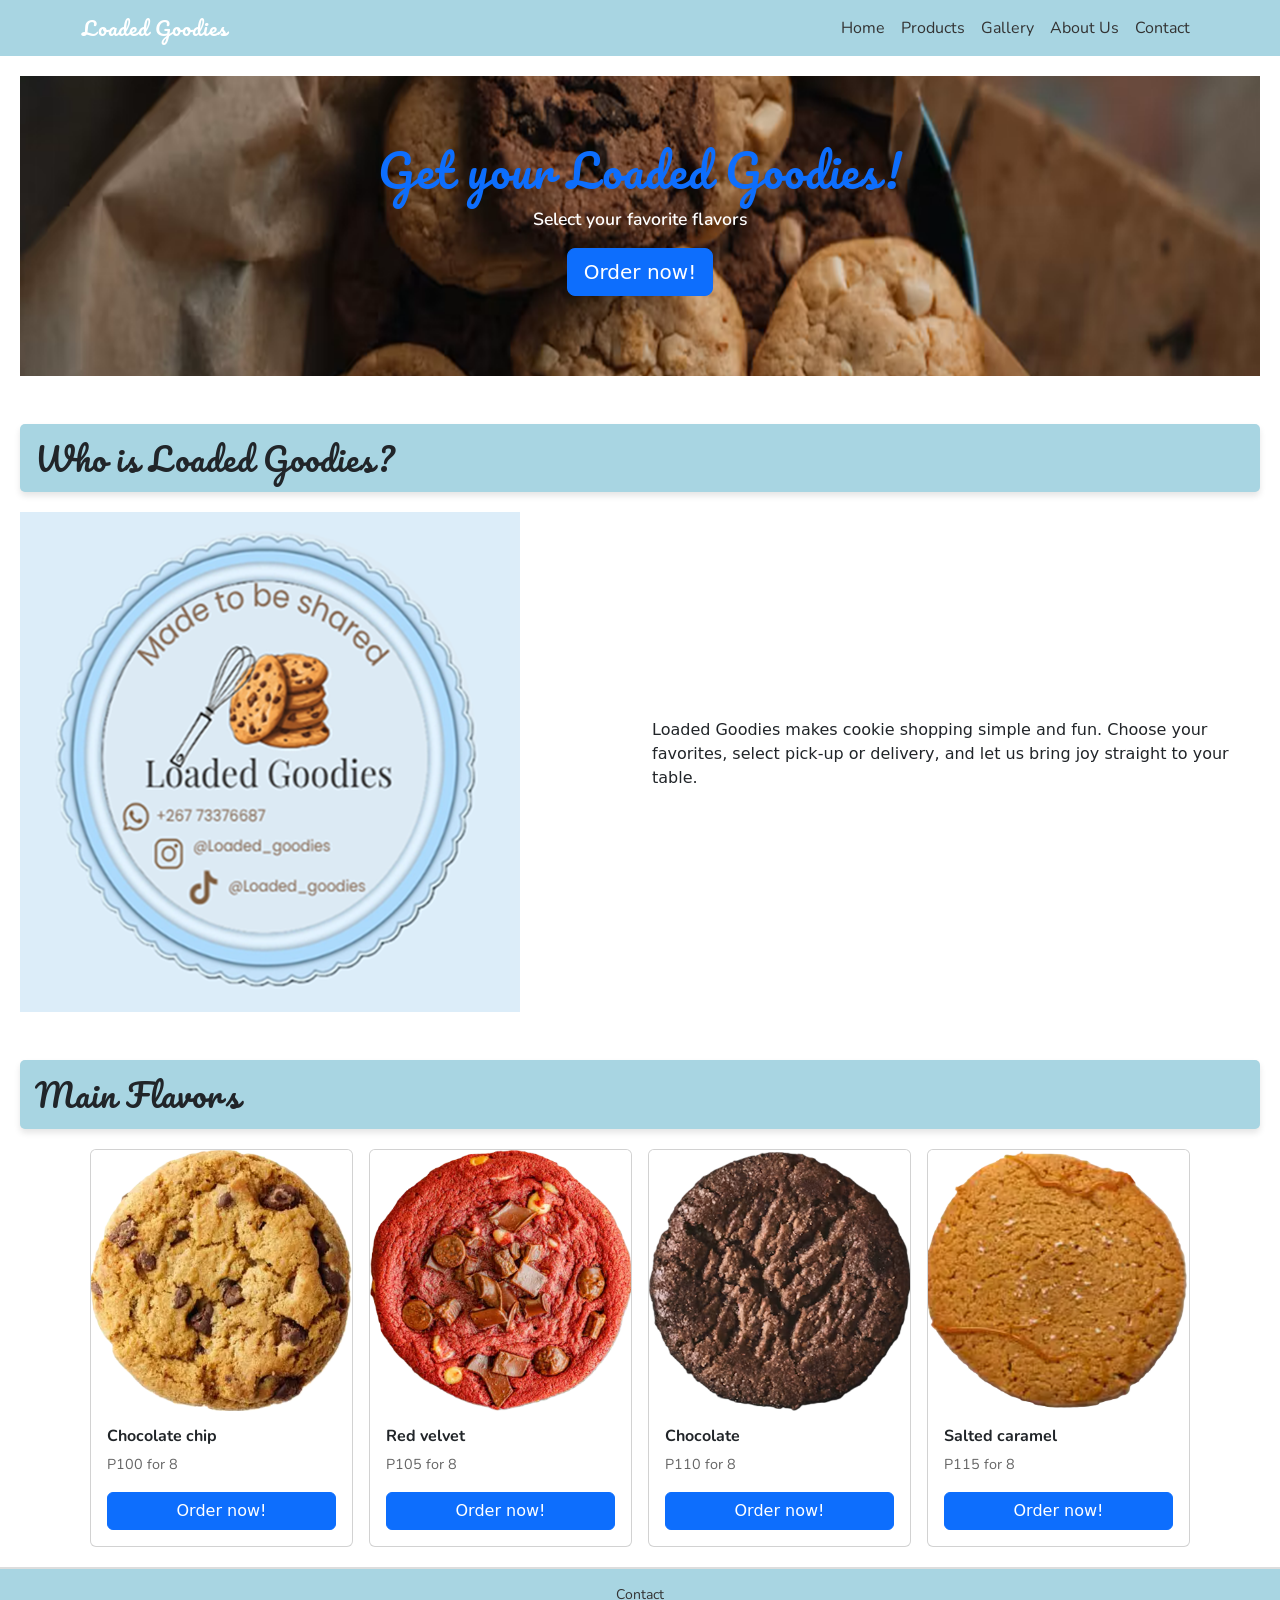
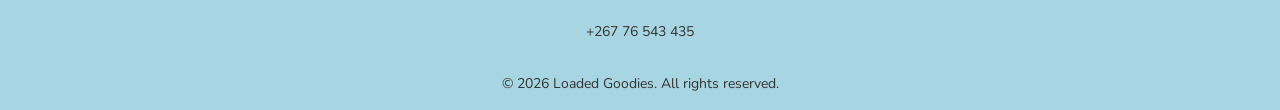
==== index.html @ f335c9da "updated navigation bar" ====
<!DOCTYPE html>
<html>
<head>
    <meta charset="UTF-8">
   <title>Loaded Goodies-index</title>
   <link rel="stylesheet" href="style.css">
    <meta name="viewport" content="width=device-width, initial-scale=1">
        <link href="https://cdn.jsdelivr.net/npm/bootstrap@5.3.8/dist/css/bootstrap.min.css" rel="stylesheet" integrity="sha384-sRIl4kxILFvY47J16cr9ZwB07vP4J8+LH7qKQnuqkuIAvNWLzeN8tE5YBujZqJLB" crossorigin="anonymous">

</head>


<body>

 <!-- NAVIGATION -->
  <nav class="navbar navbar-expand-lg navbar-light" style="background-color: #a8d5e2;">
    <div class="container">
      <a class="navbar-brand" href="index.html" style="font-family:'Pacifico',cursive; color:white;">Loaded Goodies</a>
      <button class="navbar-toggler" type="button" data-bs-toggle="collapse" data-bs-target="#navMenu">
        <span class="navbar-toggler-icon"></span>
      </button>
      <div class="collapse navbar-collapse" id="navMenu">
        <ul class="navbar-nav ms-auto">
          <li class="nav-item"><a class="nav-link" href="index.html">Home</a></li>
          <li class="nav-item"><a class="nav-link active" href="products.html">Products</a></li>
          <li class="nav-item"><a class="nav-link" href="gallery.html">Gallery</a></li>
          <li class="nav-item"><a class="nav-link" href="aboutus.html">About Us</a></li>
          <li class="nav-item"><a class="nav-link" href="contacts.html">Contact</a></li>
        </ul>
      </div>
    </div>
  </nav>

<main>

      <!-- Hero Section -->
      
<header style="background-image: url(mu_images/hero\ banner..png);
               background-size: cover; 
               background-position: center; 
               background-repeat: no-repeat; 
               color: white;">
    <div class="container text-center mt-5"> 
        <h1 class="text-primary">Get your Loaded Goodies!</h1> 
        <p class="lead">Select your favorite flavors</p> 
        <button class="btn btn-primary btn-lg">Order now!</button> 
    </div> 
</header>


<br><br>


  <!--Main section-->
  <section>
  <h2>Who is Loaded Goodies?</h2>
  </section>
  <div class="row align-items-center">
  <!-- Picture on the left -->
  <div class="col-6 col-md-6">
    <img src="mu_images/banner.png" alt="loaded goodies logo" class="img-fluid">
  </div>

  <!-- Text on the right -->
  <div class="col-6 col-md-6">
    <p>Loaded Goodies makes cookie shopping simple and fun. Choose your favorites, select pick‑up or delivery, and let us bring joy straight to your table.</p>
  </div>
</div>

<br><br>

<section>
  <h2>Main Flavors</h2>
</section>
<!-- Cards -->
<div class="container">
  <div class="row justify-content-center g-3 px-2">

    <!-- Chocolate chip -->
    <div class="col-6 col-md-3">
      <div class="card h-100">
        <img src="mu_images/CC card.png" alt="Chocolate chip cookie" width="286" height="180" class="card-img-top">
        <div class="card-body d-flex flex-column">
          <h5 class="card-title">Chocolate chip</h5>
          <p class="card-text">P100 for 8</p>
          <a href="contacts.html" class="btn btn-primary mt-auto">Order now!</a>
        </div>
      </div>
    </div>

    <!-- Red velvet -->
    <div class="col-6 col-md-3">
      <div class="card h-100">
        <img src="mu_images/RV card.png" alt="Red velvet cookie" width="286" height="180" class="card-img-top">
        <div class="card-body d-flex flex-column">
          <h5 class="card-title">Red velvet</h5>
          <p class="card-text">P105 for 8</p>
          <a href="contacts.html" class="btn btn-primary mt-auto">Order now!</a>
        </div>
      </div>
    </div>

    <!-- Chocolate -->
    <div class="col-6 col-md-3">
      <div class="card h-100">
        <img src="mu_images/C card.png" alt="Chocolate cookie" width="286" height="180" class="card-img-top">
        <div class="card-body d-flex flex-column">
          <h5 class="card-title">Chocolate</h5>
          <p class="card-text">P110 for 8</p>
          <a href="contacts.html" class="btn btn-primary mt-auto">Order now!</a>
        </div>
      </div>
    </div>

    <!-- Salted caramel -->
    <div class="col-6 col-md-3"> <!--2 columns on mobile 4 on desktop-->
      <div class="card h-100">
        <img src="mu_images/SC card.png" alt="Salted caramel cookie" width="286" height="180" class="card-img-top">
        <div class="card-body d-flex flex-column">
          <h5 class="card-title">Salted caramel</h5>
          <p class="card-text">P115 for 8</p>
          <a href="contacts.html" class="btn btn-primary mt-auto">Order now!</a>
        </div>
      </div>
    </div>

  </div>
</div>

</main>

<footer>
        <div class="footer-content">
                <p>Contact</p>
                <p>+267 76 543 435</p>
            </div>
            <div class="copyright">
                <p>&copy; 2026 Loaded Goodies. All rights reserved.</p>
            </div>
        </div>
    </footer>

</body>
---- style.css ----
/* === GOOGLE FONTS IMPORT === */
@import url('https://fonts.googleapis.com/css2?family=Pacifico&family=Nunito:wght@400;600;700&display=swap');

/* === VARIABLES === */
:root {
  --brand-blue: #a8d5e2;
  --charcoal: #333333;
  --nude: #f5e6e8;
  --font-heading: 'Pacifico', cursive;
  --font-body: 'Nunito', sans-serif;
}

/* === RESET === */
* {
  box-sizing: border-box;
}

/* === BODY === */
body {
  margin: 0;
  font-family: var(--font-body);
  background-color: var(--nude);
  color: var(--charcoal);
  line-height: 1.6;
  display: flex;
  flex-direction: column;
  min-height: 100vh;
  overflow-x: hidden;
}

/* === MAIN === */
main {
  flex: 1;
  padding: 20px;
}

/* === NAVIGATION === */
nav {
  position: sticky; /* makes the navbar stick to the top */
  top: 0;
  z-index: 1000; /* ensures it stays above other content */
  background-color: var(--brand-blue);
}

.navbar-brand {
  font-family: var(--font-heading);
  font-size: 1.4rem;
  color: white !important;
  letter-spacing: 1px;
}

.nav-link {
  font-family: var(--font-body);
  font-weight: 700;
  color: var(--charcoal) !important;
  transition: color 0.2s ease;
}

.nav-link:hover {
  color: white !important;
}

.nav-link:focus {
  outline: 2px solid var(--charcoal);
  border-radius: 3px;
}

/* === HEADER === */
header {
  background-color: white;
  color: white;
  padding: 20px;
  text-align: center;
  min-height: 300px;
}

header h1 {
  font-family: var(--font-heading);
  font-size: 2.8rem;
  letter-spacing: 1px;
}

header p.lead {
  font-family: var(--font-body);
  font-size: 1.1rem;
  font-weight: 600;
}

/* === SECTIONS === */
section h1,
section h2 {
  font-family: var(--font-heading);
  background-color: var(--brand-blue);
  padding: 15px;
  margin-bottom: 20px;
  border-radius: 5px;
  box-shadow: 0 4px 6px rgba(0, 0, 0, 0.1);
  letter-spacing: 1px;
}

h3, h4, h5 {
  font-family: var(--font-body);
  font-weight: 700;
}

/* === CARDS === */
.card {
  overflow: hidden;
  transition: transform 0.3s ease, box-shadow 0.3s ease;
}

.card:hover {
  transform: translateY(-5px);
  box-shadow: 0 8px 20px rgba(0, 0, 0, 0.12);
} /*card interactivity and hover animations*/

.card img {
  transition: transform 0.3s ease;
}

.card:hover img {
  transform: scale(1.08);
}

.card-title {
  font-family: var(--font-body);
  font-weight: 700;
  font-size: 1rem;
}

.card-text {
  font-family: var(--font-body);
  font-size: 0.9rem;
  color: #666;
}

.cookie {
  border: 1px solid var(--brand-blue);
  padding: 10px;
  margin-top: 10px;
  border-radius: 5px;
}

/* === BUTTONS === */
button,
.btn {
  background-color: var(--brand-blue);
  color: white;
  border: none;
  padding: 10px 20px;
  cursor: pointer;
  font-family: var(--font-body);
  font-weight: 700;
  border-radius: 4px;
  transition: background-color 0.2s ease, transform 0.15s ease;
}

button:hover,
.btn:hover {
  background-color: var(--charcoal);
}

button:active,
.btn:active {
  transform: scale(0.96);
}

/* === NUTRITION BOX === */
.nutrition-box {
  border: 1px solid #ddd;
  border-radius: 6px;
  padding: 15px;
  margin-bottom: 20px;
  background-color: #fafafa;
}

.nutrition-box h3 {
  margin-bottom: 8px;
  font-family: var(--font-body);
  color: var(--brand-blue);
}

details {
  margin-top: 10px;
}

summary {
  font-family: var(--font-body);
  font-weight: 700;
  cursor: pointer;
  color: var(--brand-blue);
  transition: color 0.2s ease;
}

details[open] summary {
  color: var(--charcoal);
}

/* === FOOTER === */
footer {
  background-color: var(--brand-blue);
  text-align: center;
  font-family: var(--font-body);
  font-size: 14px;
  color: var(--charcoal);
  border-top: 2px solid #ddd;
  width: 100%;
}

.footer-content {
  padding: 15px;
}

/* === IMAGES === */
img {
  max-width: 100%;
  height: auto;
}

/* === LAYOUT === */
.container {
  max-width: 1200px;
  margin: 0 auto;
  width: 100%;
}

/* === MEDIA QUERIES === */
@media (max-width: 768px) { /*adjusts hero+heading for smaller screens*/

  header {
    min-height: 200px;
    padding: 15px;
  }

  header h1 {
    font-size: clamp(1.5rem, 6vw, 2.5rem);
  }

  .card {
    width: 100% !important;
    max-width: 100%;
  }

  section h1,
  section h2 {
    font-size: 1.3rem;
    padding: 10px;
  }

  footer {
    font-size: 12px;
  }
}

@media (max-width: 480px) {
  body {
    font-size: 14px;
  }

  button,
  .btn {
    width: 100%;
    text-align: center;
  }
}

/* === PRODUCTS PAGE === */
.products-hero {
  background-color: var(--nude);
  padding: 40px 20px 20px;
}

.products-hero h1 {
  font-family: var(--font-heading);
  font-size: 2.5rem;
  color: var(--charcoal);
}

.hero-sub {
  font-family: var(--font-body);
  font-size: 1rem;
  color: #666;
  margin-bottom: 0;
}

/* Filter buttons */
.filter-btn {
  background: white;
  border: 2px solid var(--brand-blue);
  color: var(--charcoal);
  font-family: var(--font-body);
  font-weight: 700;
  padding: 6px 20px;
  border-radius: 999px;
  margin: 4px;
  cursor: pointer;
  transition: all 0.2s ease;
}

.filter-btn:hover,
.filter-btn.active {
  background: var(--brand-blue);
  color: white;
}

/* Price styling */
.price {
  font-family: var(--font-body);
  font-weight: 700;
  font-size: 1rem;
  color: var(--charcoal);
  margin-bottom: 6px;
}

/* Nutrition link */
.nutrition-link {
  font-size: 0.82rem;
  color: var(--brand-blue);
  text-decoration: none;
  margin-bottom: 10px;
  display: inline-block;
}

.nutrition-link:hover {
  text-decoration: underline;
}

/* Premium badge */
.premium-badge {
  position: absolute;
  top: 10px;
  right: 10px;
  background: var(--charcoal);
  color: white;
  font-family: var(--font-body);
  font-size: 11px;
  font-weight: 700;
  padding: 3px 10px;
  border-radius: 999px;
  z-index: 1;
}

/* Custom card highlight */
.custom-card {
  border: 2px dashed var(--brand-blue);
  background: #f0fafd;
}

/* CTA Banner */
.cta-banner {
  background: var(--brand-blue);
  border-radius: 12px;
  padding: 30px 20px;
}

.cta-banner h3 {
  font-family: var(--font-heading);
  font-size: 1.8rem;
  color: white;
}

.cta-banner p {
  font-family: var(--font-body);
  color: white;
  font-size: 1rem;
}
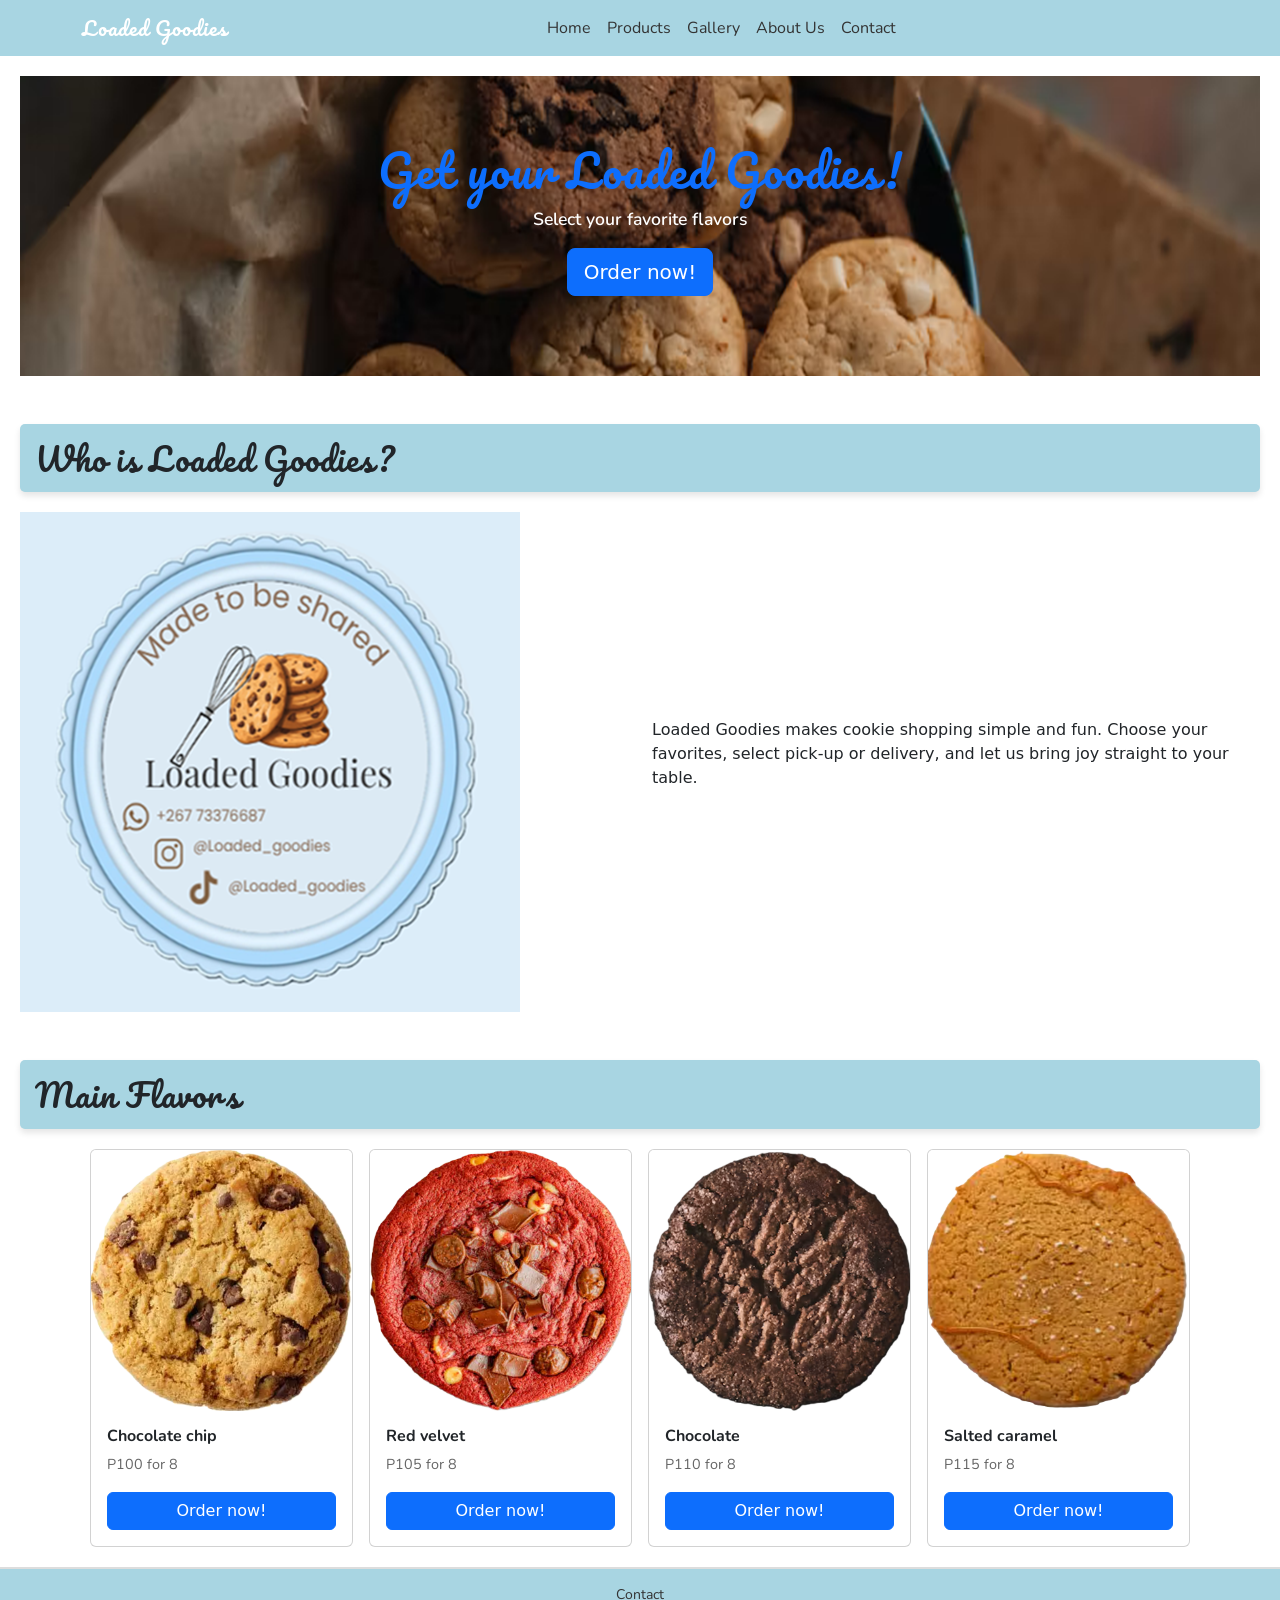
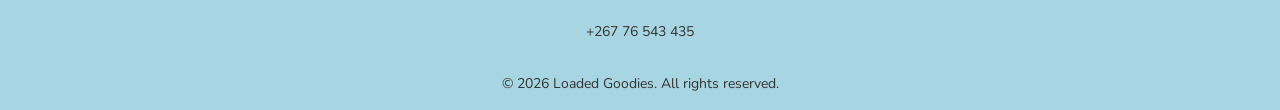
==== commit cdbadcb8: "cleaned code" ====
--- a/index.html
+++ b/index.html
@@ -14,22 +14,36 @@
 
  <!-- NAVIGATION -->
   <nav class="navbar navbar-expand-lg navbar-light" style="background-color: #a8d5e2;">
-    <div class="container">
-      <a class="navbar-brand" href="index.html" style="font-family:'Pacifico',cursive; color:white;">Loaded Goodies</a>
-      <button class="navbar-toggler" type="button" data-bs-toggle="collapse" data-bs-target="#navMenu">
-        <span class="navbar-toggler-icon"></span>
-      </button>
-      <div class="collapse navbar-collapse" id="navMenu">
-        <ul class="navbar-nav ms-auto">
-          <li class="nav-item"><a class="nav-link" href="index.html">Home</a></li>
-          <li class="nav-item"><a class="nav-link active" href="products.html">Products</a></li>
-          <li class="nav-item"><a class="nav-link" href="gallery.html">Gallery</a></li>
-          <li class="nav-item"><a class="nav-link" href="aboutus.html">About Us</a></li>
-          <li class="nav-item"><a class="nav-link" href="contacts.html">Contact</a></li>
-        </ul>
-      </div>
+  <div class="container">
+
+    <!-- Brand / Logo -->
+    <a class="navbar-brand" href="index.html" style="font-family:'Pacifico',cursive; color:white;">
+      Loaded Goodies
+    </a>
+
+    <!-- Hamburger toggle for mobile -->
+    <button class="navbar-toggler ms-auto" type="button"
+      data-bs-toggle="collapse"
+      data-bs-target="#navMenu"
+      aria-controls="navMenu"
+      aria-expanded="false"
+      aria-label="Toggle navigation">
+      <span class="navbar-toggler-icon"></span>
+    </button>
+
+    <!-- Nav links -->
+    <div class="collapse navbar-collapse justify-content-center" id="navMenu">
+      <ul class="navbar-nav">
+        <li class="nav-item"><a class="nav-link active" href="index.html">Home</a></li>
+        <li class="nav-item"><a class="nav-link" href="products.html">Products</a></li>
+        <li class="nav-item"><a class="nav-link" href="gallery.html">Gallery</a></li>
+        <li class="nav-item"><a class="nav-link" href="aboutus.html">About Us</a></li>
+        <li class="nav-item"><a class="nav-link" href="contacts.html">Contact</a></li>
+      </ul>
     </div>
-  </nav>
+
+  </div>
+</nav>
 
 <main>
 
@@ -62,6 +76,7 @@
   </div>
 
   <!-- Text on the right -->
+   
   <div class="col-6 col-md-6">
     <p>Loaded Goodies makes cookie shopping simple and fun. Choose your favorites, select pick‑up or delivery, and let us bring joy straight to your table.</p>
   </div>
@@ -139,6 +154,7 @@
             </div>
         </div>
     </footer>
+<script src="https://cdn.jsdelivr.net/npm/bootstrap@5.3.8/dist/js/bootstrap.bundle.min.js"></script>
 
 </body>
 
@@ -161,9 +177,3 @@
 
 
 
-
-
-
-
-
-
--- a/style.css
+++ b/style.css
@@ -165,24 +165,7 @@
   transform: scale(0.96);
 }
 
-/* === NUTRITION BOX === */
-.nutrition-box {
-  border: 1px solid #ddd;
-  border-radius: 6px;
-  padding: 15px;
-  margin-bottom: 20px;
-  background-color: #fafafa;
-}
-
-.nutrition-box h3 {
-  margin-bottom: 8px;
-  font-family: var(--font-body);
-  color: var(--brand-blue);
-}
-
-details {
-  margin-top: 10px;
-}
+  
 
 summary {
   font-family: var(--font-body);
@@ -364,4 +347,22 @@
   color: white;
   font-size: 1rem;
 }
-
+/* === NUTRITION BOX === */
+.nutrition-box {
+  background-color: #ffffff;              /* clean white card */
+  border: 2px solid var(--brand-blue);    /* pastel blue border */
+  border-radius: 8px;                     /* rounded corners */
+  padding: 20px;
+  margin: 20px auto;
+  max-width: 600px;                       /* keeps boxes neat */
+  box-shadow: 0 4px 10px rgba(0,0,0,0.08);/* soft shadow */
+  transition: transform 0.2s ease, box-shadow 0.2s ease;
+}
+
+.nutrition-box:hover {
+  transform: translateY(-4px);
+  box-shadow: 0 6px 14px rgba(0,0,0,0.12);
+}
+
+
+
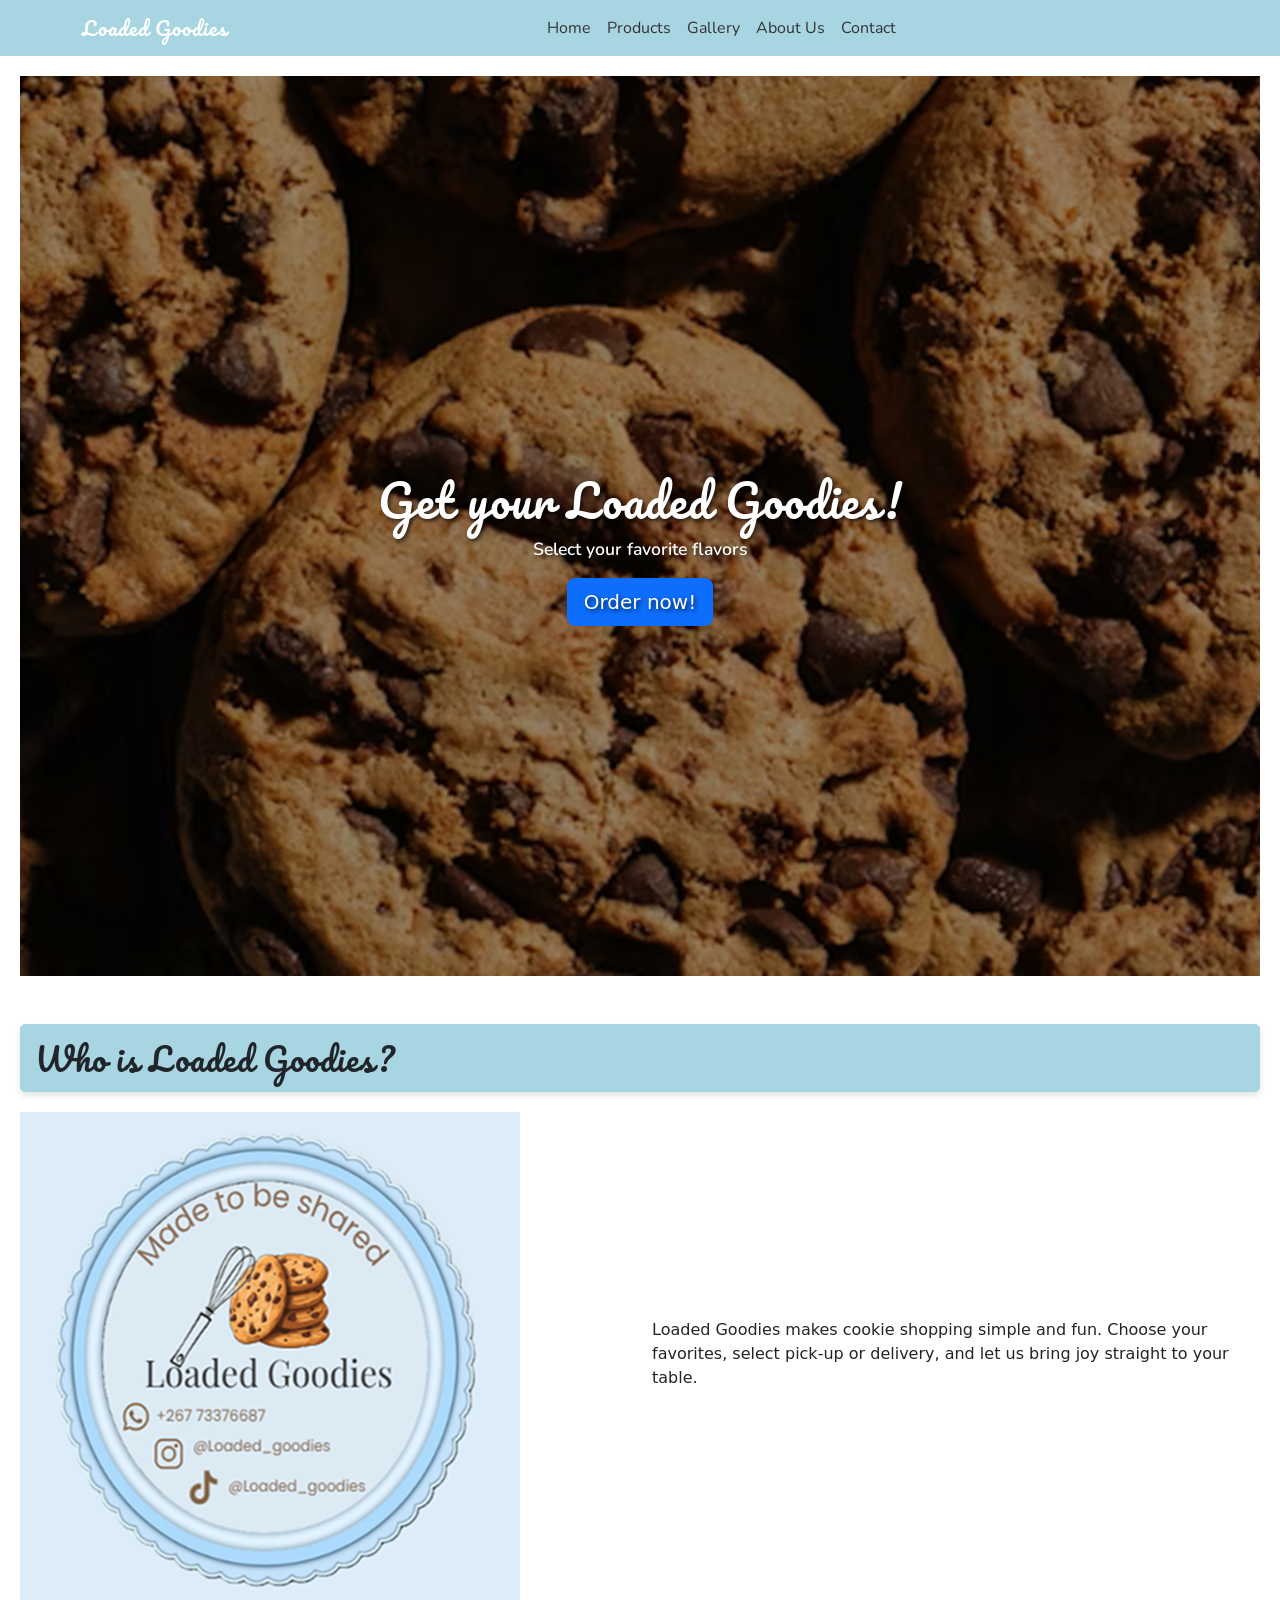
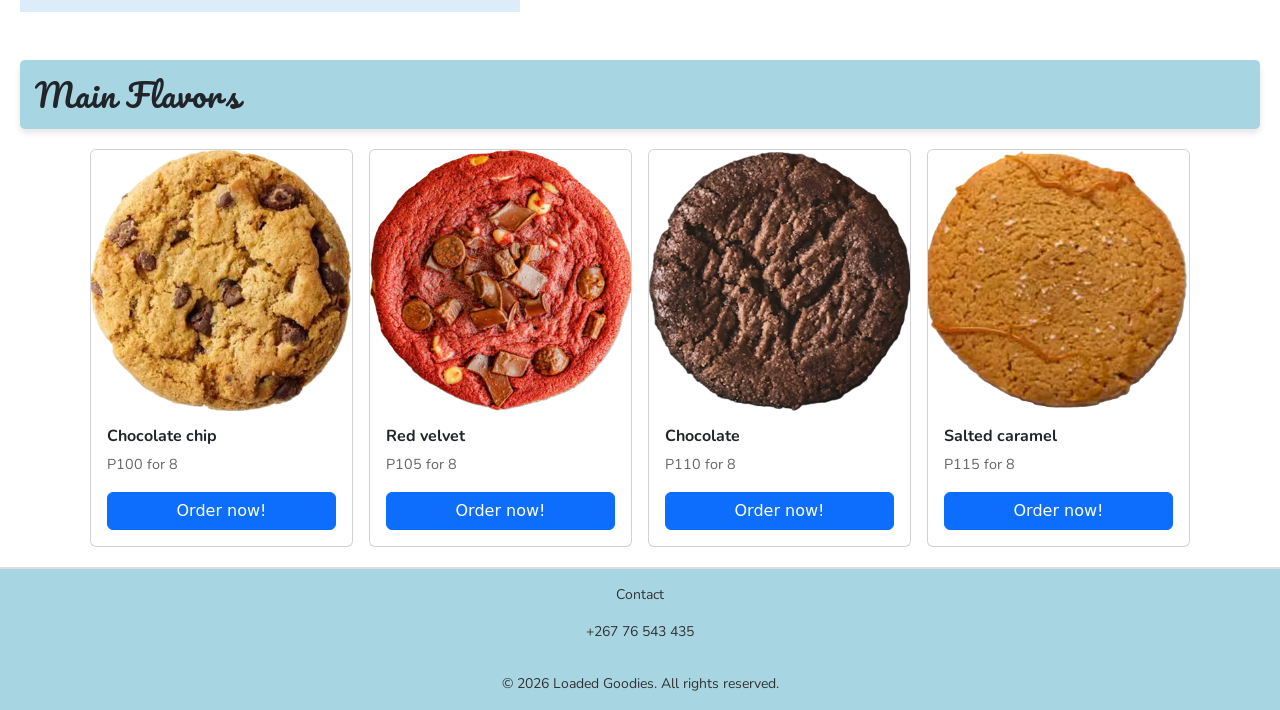
==== commit acfe3e09: "adding headers and her section" ====
--- a/index.html
+++ b/index.html
@@ -48,18 +48,14 @@
 <main>
 
       <!-- Hero Section -->
-      
-<header style="background-image: url(mu_images/hero\ banner..png);
-               background-size: cover; 
-               background-position: center; 
-               background-repeat: no-repeat; 
-               color: white;">
-    <div class="container text-center mt-5"> 
-        <h1 class="text-primary">Get your Loaded Goodies!</h1> 
-        <p class="lead">Select your favorite flavors</p> 
-        <button class="btn btn-primary btn-lg">Order now!</button> 
-    </div> 
+    <header class="hero-banner" style="background-image: url('mu_images/home\ header.png');">
+  <div class="container mt-5">
+    <h1>Get your Loaded Goodies!</h1>
+    <p class="lead">Select your favorite flavors</p>
+    <button class="btn btn-primary btn-lg">Order now!</button>
+  </div>
 </header>
+
 
 
 <br><br>
--- a/style.css
+++ b/style.css
@@ -1,7 +1,7 @@
-/* === GOOGLE FONTS IMPORT === */
+/* GOOGLE FONTS IMPORT */
 @import url('https://fonts.googleapis.com/css2?family=Pacifico&family=Nunito:wght@400;600;700&display=swap');
 
-/* === VARIABLES === */
+/* VARIABLES */
 :root {
   --brand-blue: #a8d5e2;
   --charcoal: #333333;
@@ -10,12 +10,12 @@
   --font-body: 'Nunito', sans-serif;
 }
 
-/* === RESET === */
+/*RESET*/
 * {
   box-sizing: border-box;
 }
 
-/* === BODY === */
+/*BODY*/
 body {
   margin: 0;
   font-family: var(--font-body);
@@ -85,6 +85,35 @@
   font-size: 1.1rem;
   font-weight: 600;
 }
+
+.hero-banner {
+  background-size: cover;
+  background-position: center;
+  background-repeat: no-repeat;
+  height: 100vh;              /* full screen height */
+  display: flex;
+  align-items: center;
+  justify-content: center;
+  text-align: center;
+  color: white;
+  position: relative;
+}
+
+/* Overlay for readability */
+.hero-banner::before {
+  content: "";
+  position: absolute;
+  top: 0; left: 0; right: 0; bottom: 0;
+  background: rgba(0,0,0,0.4);
+}
+
+.hero-banner h1, .hero-banner p, .hero-banner button {
+  position: relative; /* keeps text above overlay */
+  text-shadow: 2px 2px 4px rgba(0,0,0,0.7);
+}
+
+
+
 
 /* === SECTIONS === */
 section h1,
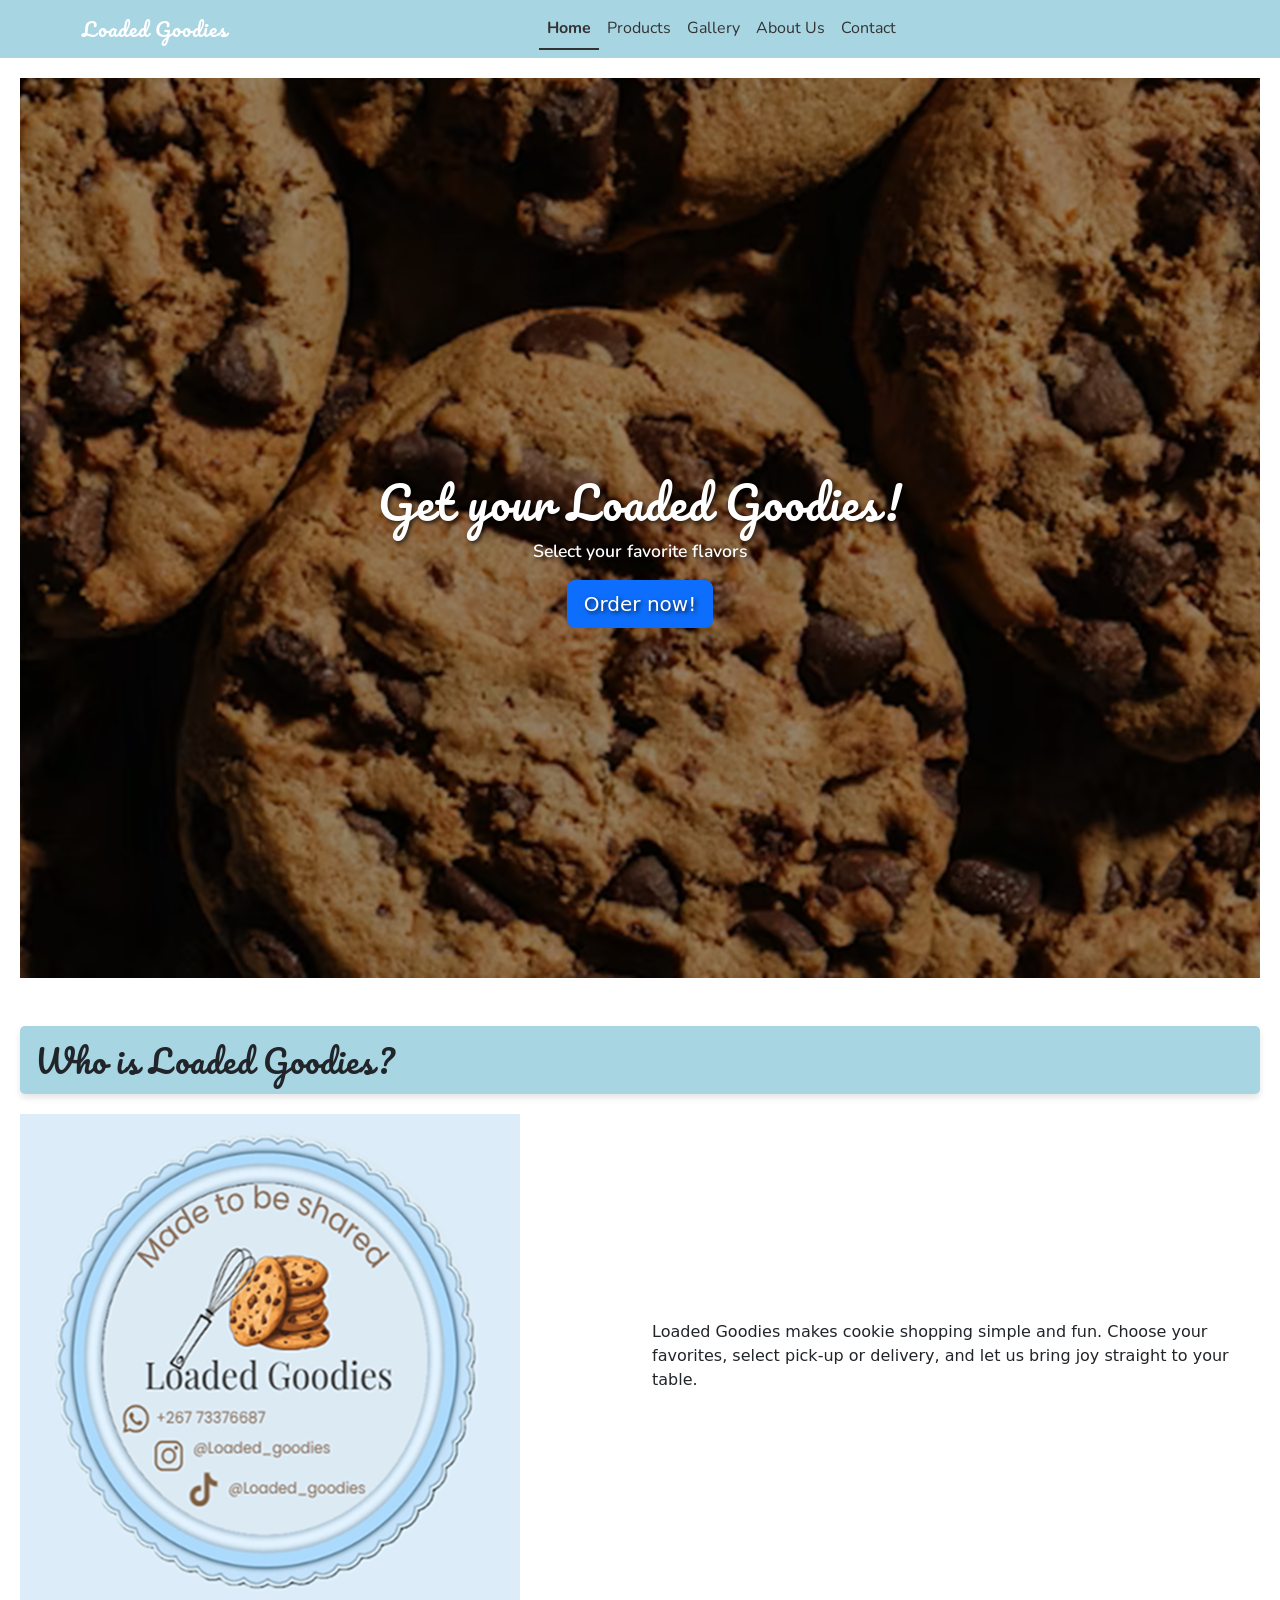
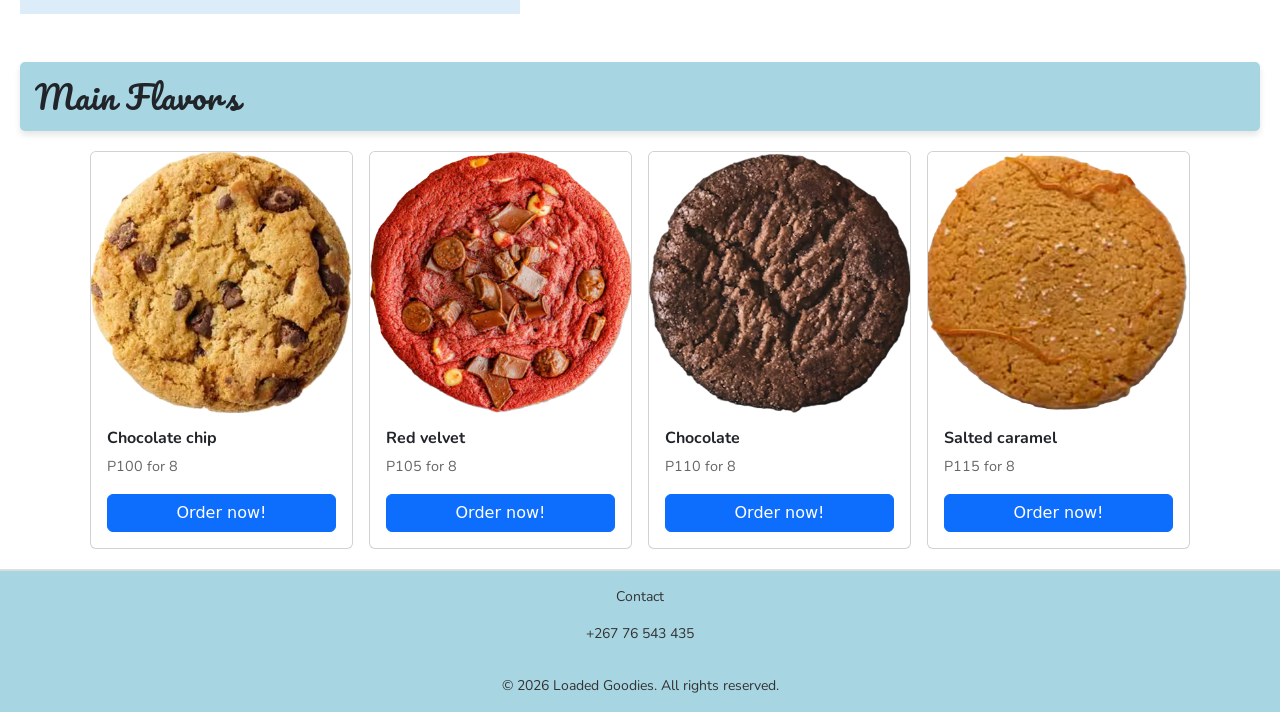
==== commit 66f2bf73: "edited header" ====
--- a/index.html
+++ b/index.html
@@ -46,6 +46,7 @@
 </nav>
 
 <main>
+
 
       <!-- Hero Section -->
     <header class="hero-banner" style="background-image: url('mu_images/home\ header.png');">
--- a/style.css
+++ b/style.css
@@ -57,13 +57,20 @@
 }
 
 .nav-link:hover {
-  color: white !important;
+  color: #f0fafd !important;
 }
 
 .nav-link:focus {
   outline: 2px solid var(--charcoal);
   border-radius: 3px;
 }
+
+.nav-link.active {
+  font-weight: bold;
+  color: #333333; /*  charcoal color */
+  border-bottom: 2px solid #333333;
+}
+
 
 /* === HEADER === */
 header {
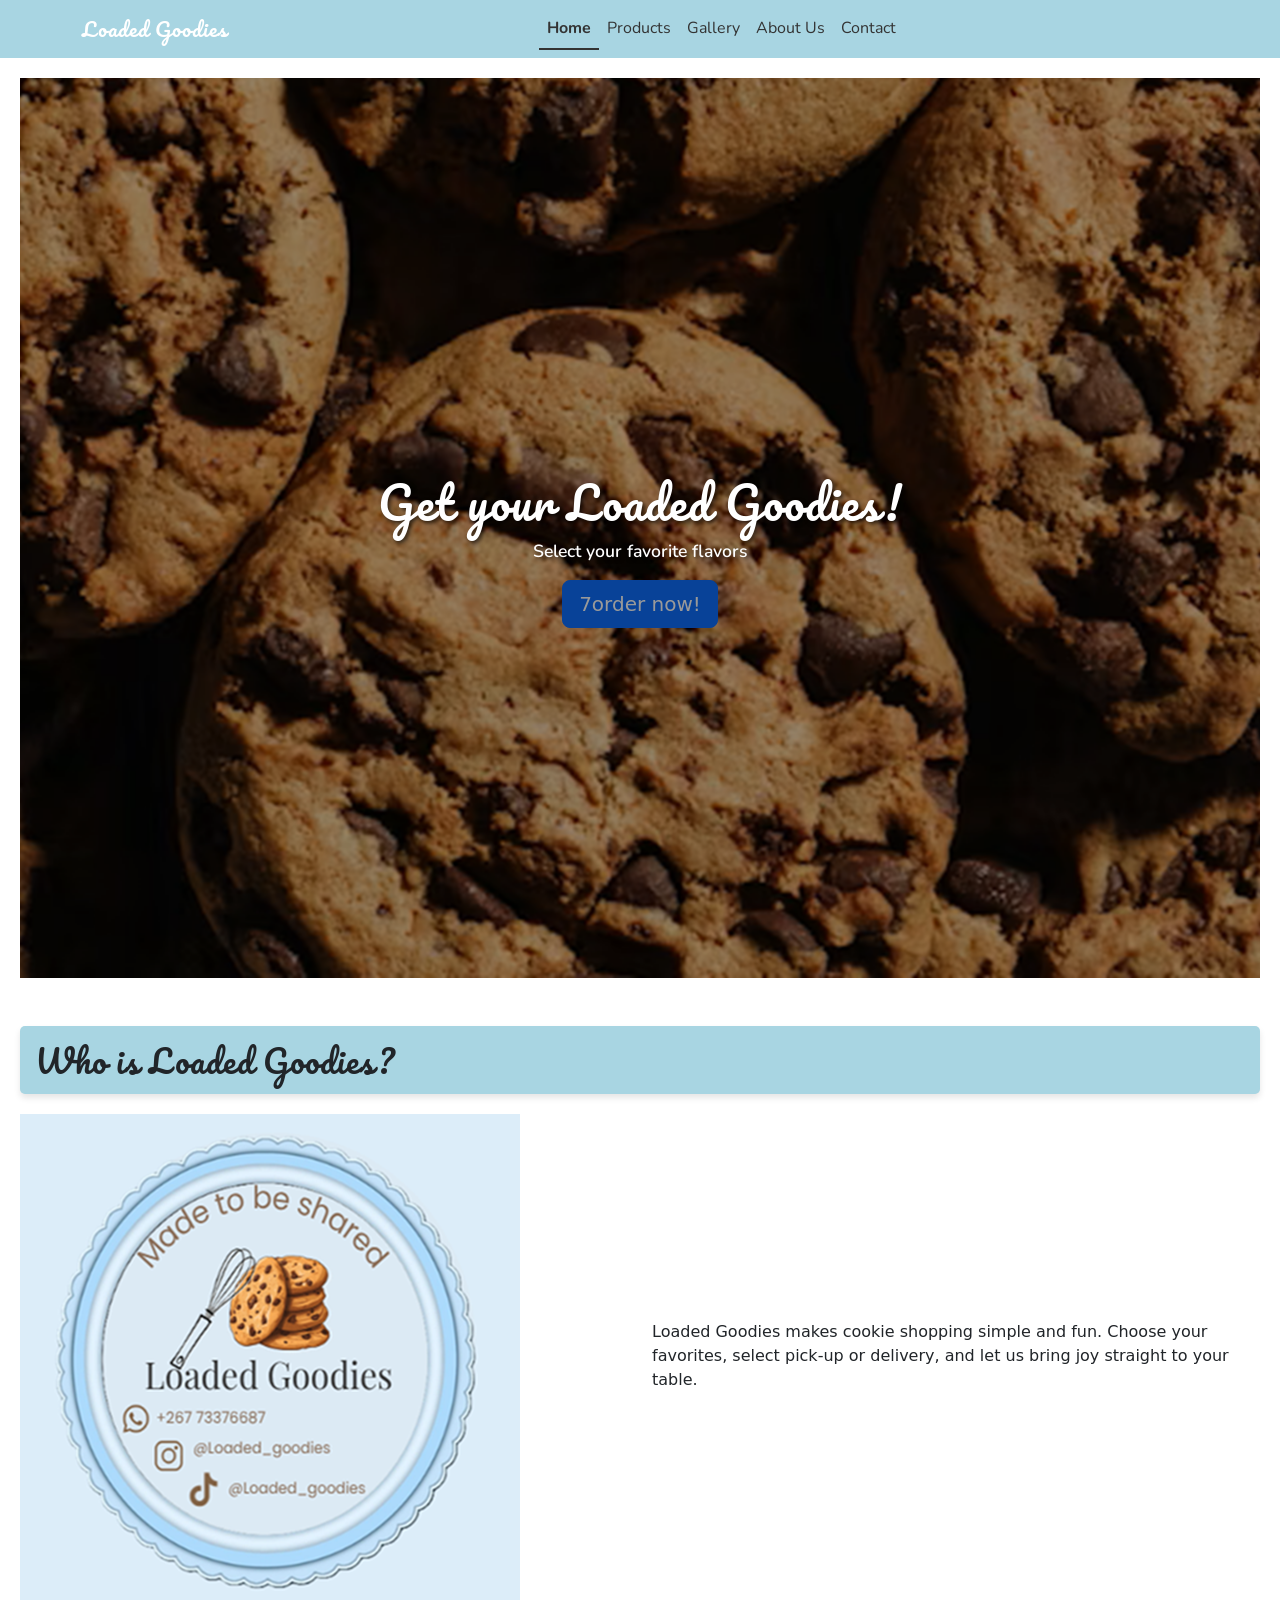
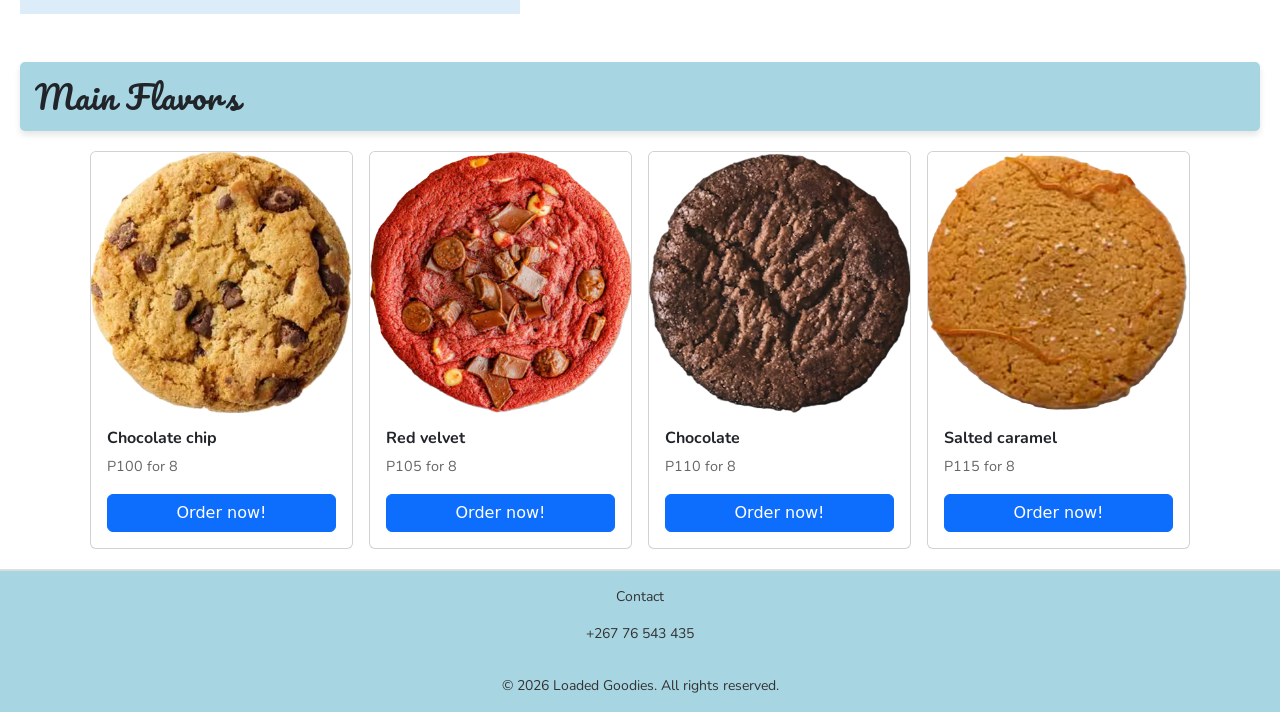
==== commit 244994d9: "edited gallery page for mobile" ====
--- a/index.html
+++ b/index.html
@@ -53,7 +53,7 @@
   <div class="container mt-5">
     <h1>Get your Loaded Goodies!</h1>
     <p class="lead">Select your favorite flavors</p>
-    <button class="btn btn-primary btn-lg">Order now!</button>
+    <a href=contacts.html class="btn btn-primary btn-lg">7order now!</button></a></div>
   </div>
 </header>
 
--- a/style.css
+++ b/style.css
@@ -400,5 +400,24 @@
   box-shadow: 0 6px 14px rgba(0,0,0,0.12);
 }
 
-
-
+/* === GALLERY === */
+.gallery-img {
+  width: 100%;
+  height: 200px;
+  object-fit: cover;
+  border-radius: 8px;
+  transition: transform 0.3s ease;
+}
+
+.gallery-img:hover {
+  transform: scale(1.03);
+}
+
+.gallery-caption {
+  font-family: var(--font-body);
+  font-size: 0.85rem;
+  color: #666;
+  margin-top: 6px;
+  font-style: italic;
+}
+
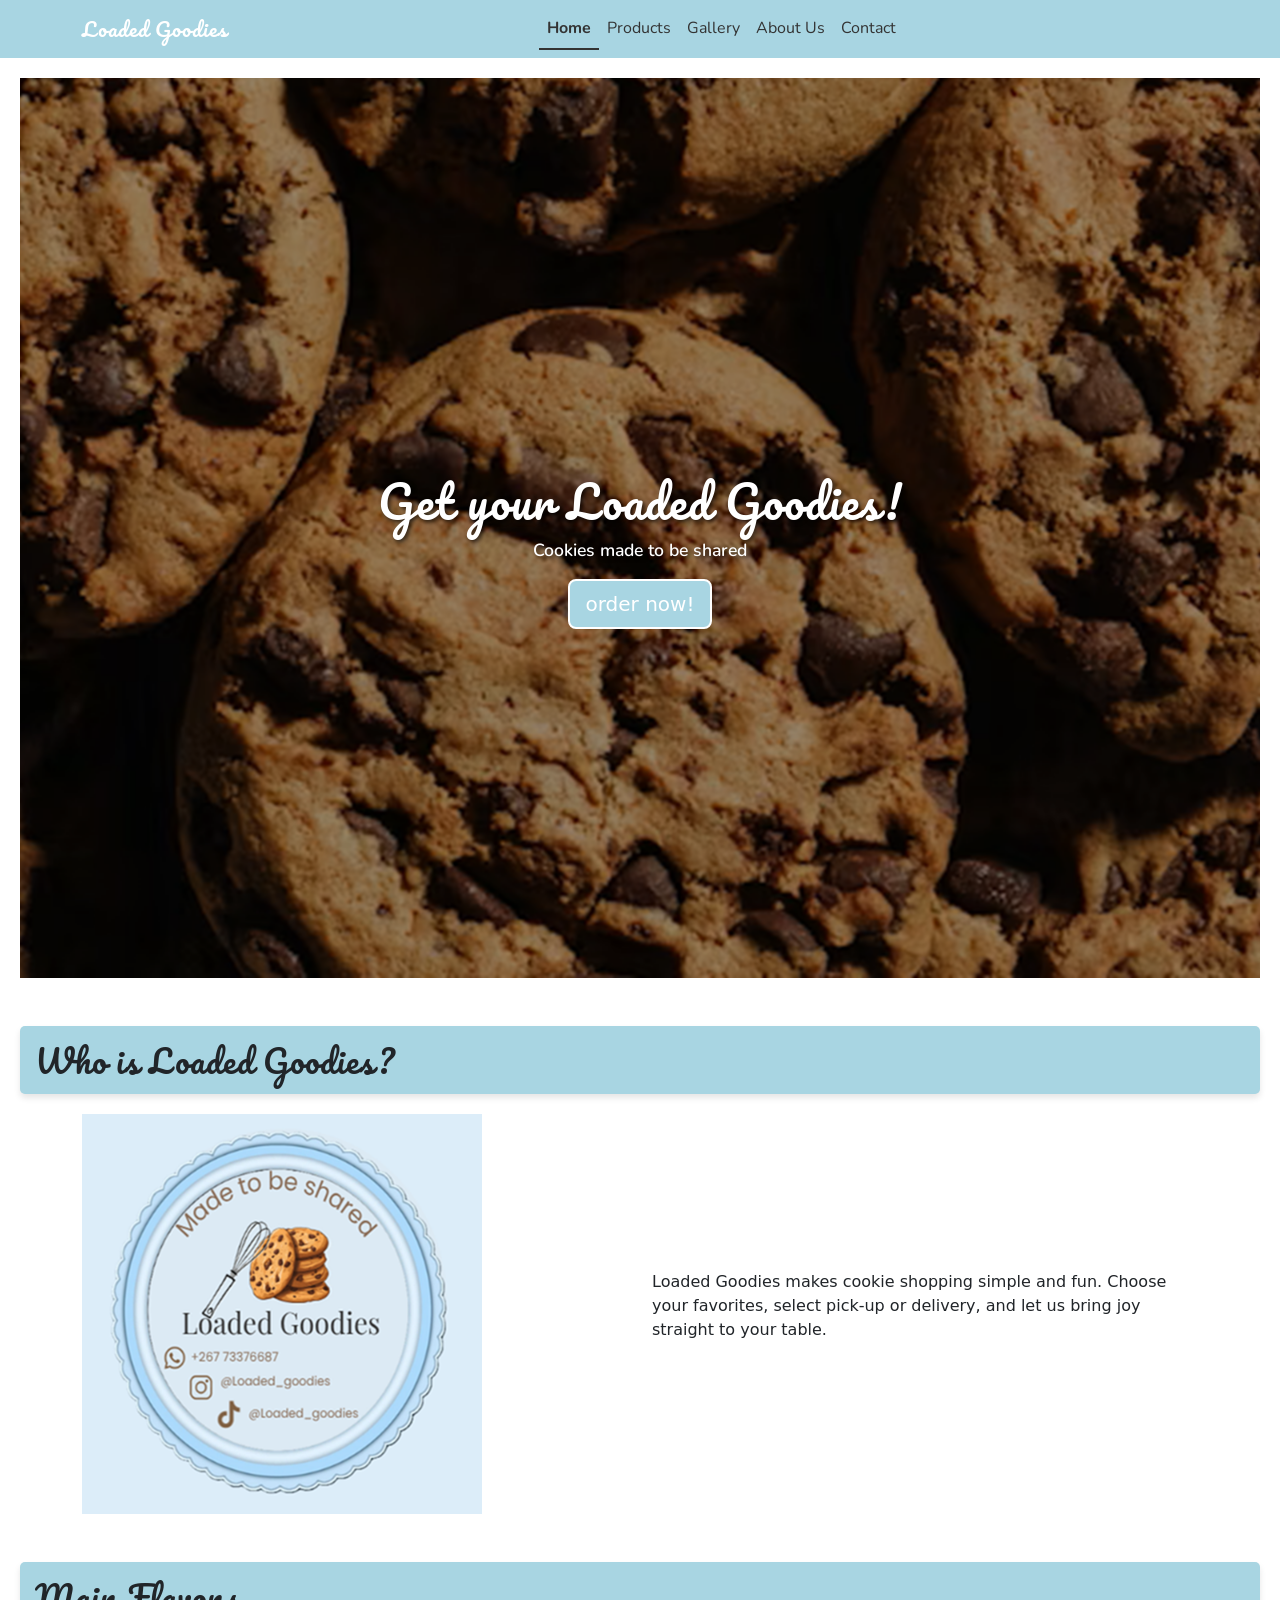
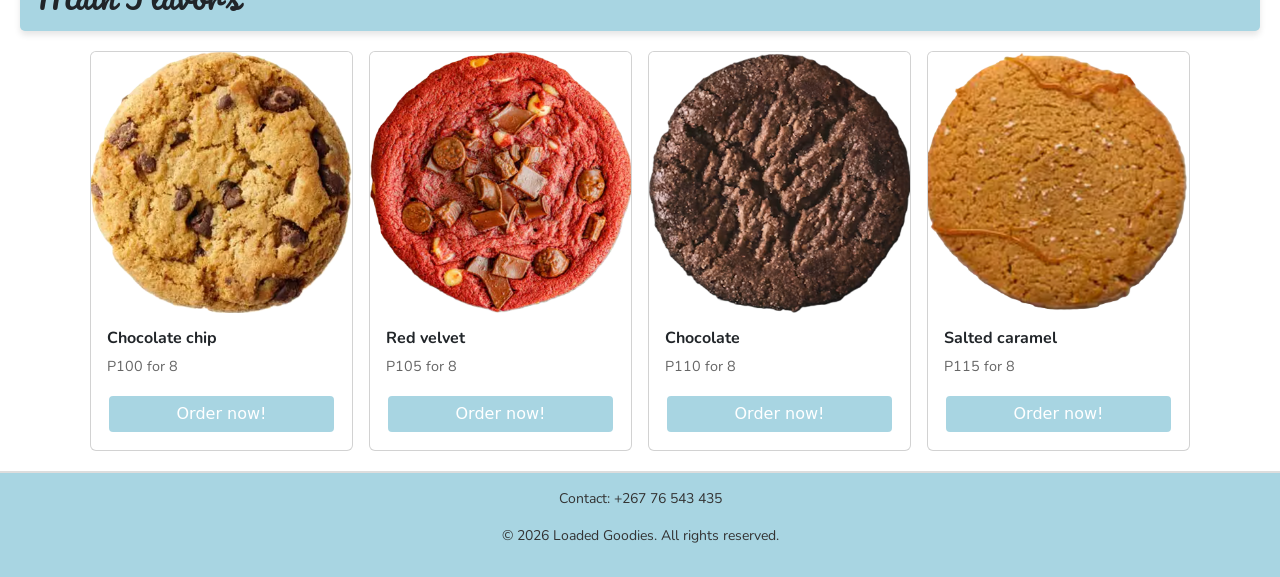
==== commit a5176278: "changed all navigation to sut mobile, added footer content , added java script for mobile nav, added" ====
--- a/index.html
+++ b/index.html
@@ -9,10 +9,9 @@
 
 </head>
 
-
 <body>
 
- <!-- NAVIGATION -->
+ <!--NAVIGATION -->
   <nav class="navbar navbar-expand-lg navbar-light" style="background-color: #a8d5e2;">
   <div class="container">
 
@@ -41,41 +40,36 @@
         <li class="nav-item"><a class="nav-link" href="contacts.html">Contact</a></li>
       </ul>
     </div>
-
   </div>
 </nav>
 
 <main>
 
-
       <!-- Hero Section -->
-    <header class="hero-banner" style="background-image: url('mu_images/home\ header.png');">
+    <header class="hero-banner" style="background-image: url('mu_images/home%20header.png');">
   <div class="container mt-5">
     <h1>Get your Loaded Goodies!</h1>
-    <p class="lead">Select your favorite flavors</p>
-    <a href=contacts.html class="btn btn-primary btn-lg">7order now!</button></a></div>
+    <p class="lead">Cookies made to be shared</p>
+    <a href="contacts.html" class="btn btn-primary btn-lg">order now!</a>
   </div>
 </header>
 
-
-
 <br><br>
 
+  <!--Main section-->
 
-  <!--Main section-->
-  <section>
+<section>
   <h2>Who is Loaded Goodies?</h2>
-  </section>
+</section>
+
+<div class="container mt-3">
   <div class="row align-items-center">
-  <!-- Picture on the left -->
-  <div class="col-6 col-md-6">
-    <img src="mu_images/banner.png" alt="loaded goodies logo" class="img-fluid">
-  </div>
-
-  <!-- Text on the right -->
-   
-  <div class="col-6 col-md-6">
-    <p>Loaded Goodies makes cookie shopping simple and fun. Choose your favorites, select pick‑up or delivery, and let us bring joy straight to your table.</p>
+    <div class="col-6 col-md-6">
+      <img src="mu_images/banner.png" alt="Loaded Goodies logo" width="400" height="300" class="img-fluid">
+    </div>
+    <div class="col-6 col-md-6">
+      <p>Loaded Goodies makes cookie shopping simple and fun. Choose your favorites, select pick-up or delivery, and let us bring joy straight to your table.</p>
+    </div>
   </div>
 </div>
 
@@ -142,35 +136,16 @@
 </main>
 
 <footer>
-        <div class="footer-content">
-                <p>Contact</p>
-                <p>+267 76 543 435</p>
-            </div>
-            <div class="copyright">
-                <p>&copy; 2026 Loaded Goodies. All rights reserved.</p>
-            </div>
-        </div>
-    </footer>
+  <div class="footer-content">
+    <div class="contact-info">
+      <p>Contact: +267 76 543 435</p>
+    </div>
+    <div class="copyright">
+      <p>&copy; 2026 Loaded Goodies. All rights reserved.</p>
+    </div>
+  </div>
+</footer>
+
 <script src="https://cdn.jsdelivr.net/npm/bootstrap@5.3.8/dist/js/bootstrap.bundle.min.js"></script>
 
 </body>
-
-
-
-
-
-
-
-
-
-
-
-
-
-
-
-
-
-
-
-
--- a/style.css
+++ b/style.css
@@ -177,12 +177,13 @@
   border-radius: 5px;
 }
 
-/* === BUTTONS === */
+ /* === BUTTONS === */
 button,
-.btn {
-  background-color: var(--brand-blue);
-  color: white;
-  border: none;
+.btn,
+.btn-primary {
+  background-color: var(--brand-blue) !important;
+  color: white !important;
+  border: 2px solid white !important;
   padding: 10px 20px;
   cursor: pointer;
   font-family: var(--font-body);
@@ -192,16 +193,17 @@
 }
 
 button:hover,
-.btn:hover {
-  background-color: var(--charcoal);
+.btn:hover,
+.btn-primary:hover {
+  background-color: var(--charcoal) !important;
+  border-color: var(--charcoal) !important;
+  color: white !important;
 }
 
 button:active,
 .btn:active {
   transform: scale(0.96);
-}
-
-  
+} 
 
 summary {
   font-family: var(--font-body);
@@ -236,14 +238,14 @@
   height: auto;
 }
 
-/* === LAYOUT === */
+/*LAYOUT*/
 .container {
   max-width: 1200px;
   margin: 0 auto;
   width: 100%;
 }
 
-/* === MEDIA QUERIES === */
+/*MEDIA QUERIES */
 @media (max-width: 768px) { /*adjusts hero+heading for smaller screens*/
 
   header {
@@ -271,6 +273,9 @@
   }
 }
 
+
+
+/* REPLACE with this */
 @media (max-width: 480px) {
   body {
     font-size: 14px;
@@ -278,8 +283,12 @@
 
   button,
   .btn {
+    width: auto;
+    text-align: center;
+  }
+
+  .form-card .btn {
     width: 100%;
-    text-align: center;
   }
 }
 
@@ -421,3 +430,59 @@
   font-style: italic;
 }
 
+/* HERO BUTTON */
+.hero-banner .container {
+  position: relative;
+  z-index: 2;
+}
+
+.hero-banner .btn {
+  position: relative;
+  z-index: 2;
+  background-color: var(--brand-blue);
+  color: white;
+  border: 2px solid white;
+  width: auto;
+}
+
+.hero-banner .btn:hover {
+  background-color: white;
+  color: var(--charcoal);
+}
+
+/* Premium badge shimmer animation */
+.premium-badge {
+  position: absolute;
+  top: 10px;
+  right: 10px;
+  background: gold;
+  color: white;
+  font-weight: bold;
+  padding: 5px 10px;
+  border-radius: 5px;
+  font-size: 0.9rem;
+  box-shadow: 0 2px 5px rgba(0,0,0,0.2);
+  overflow: hidden;
+}
+
+.premium-badge::after {
+  content: "";
+  position: absolute;
+  top: 0;
+  left: -50%;
+  width: 50%;
+  height: 100%;
+  background: rgba(255,255,255,0.6);
+  transform: skewX(-20deg);
+  animation: shimmer 2s infinite;
+}
+
+@keyframes shimmer {
+  0%   { left: -50%; }
+  100% { left: 120%; }
+}
+
+/* position relative on card for badge placement */
+.card {
+  position: relative;
+}
